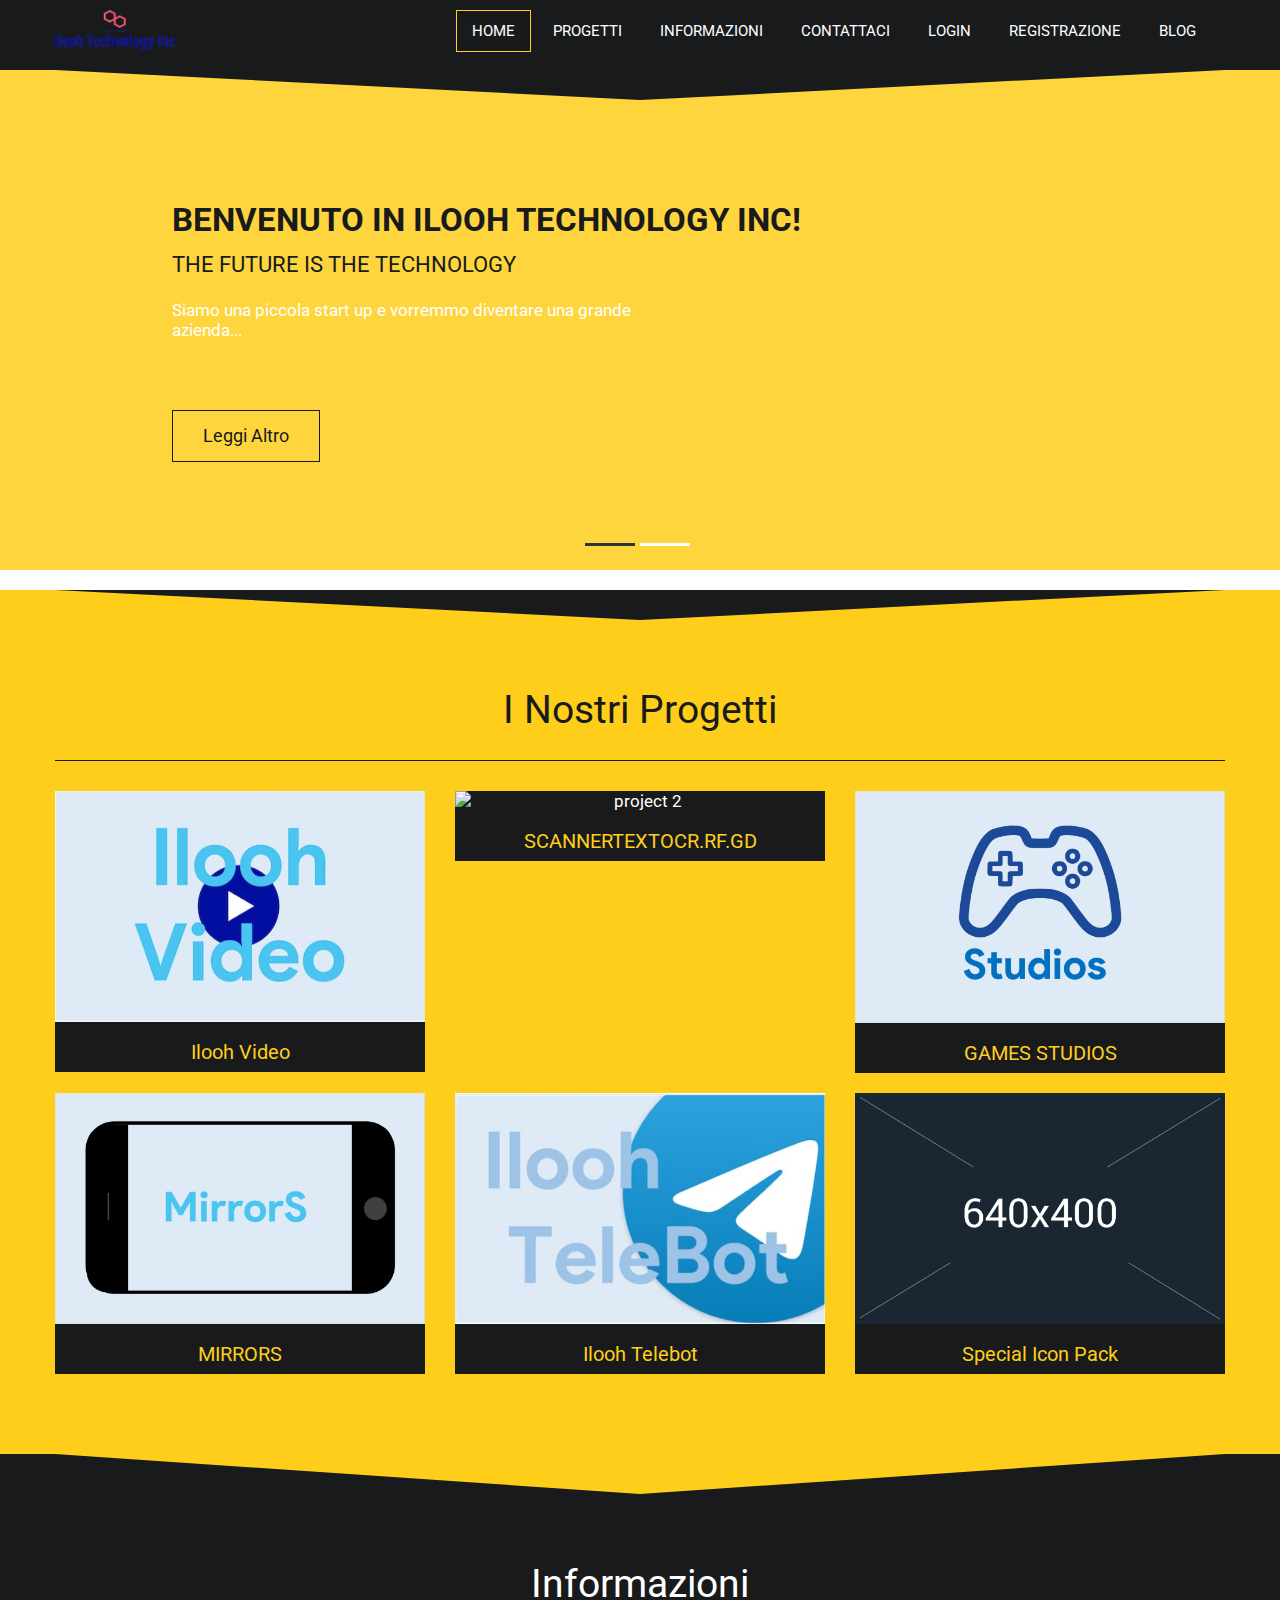
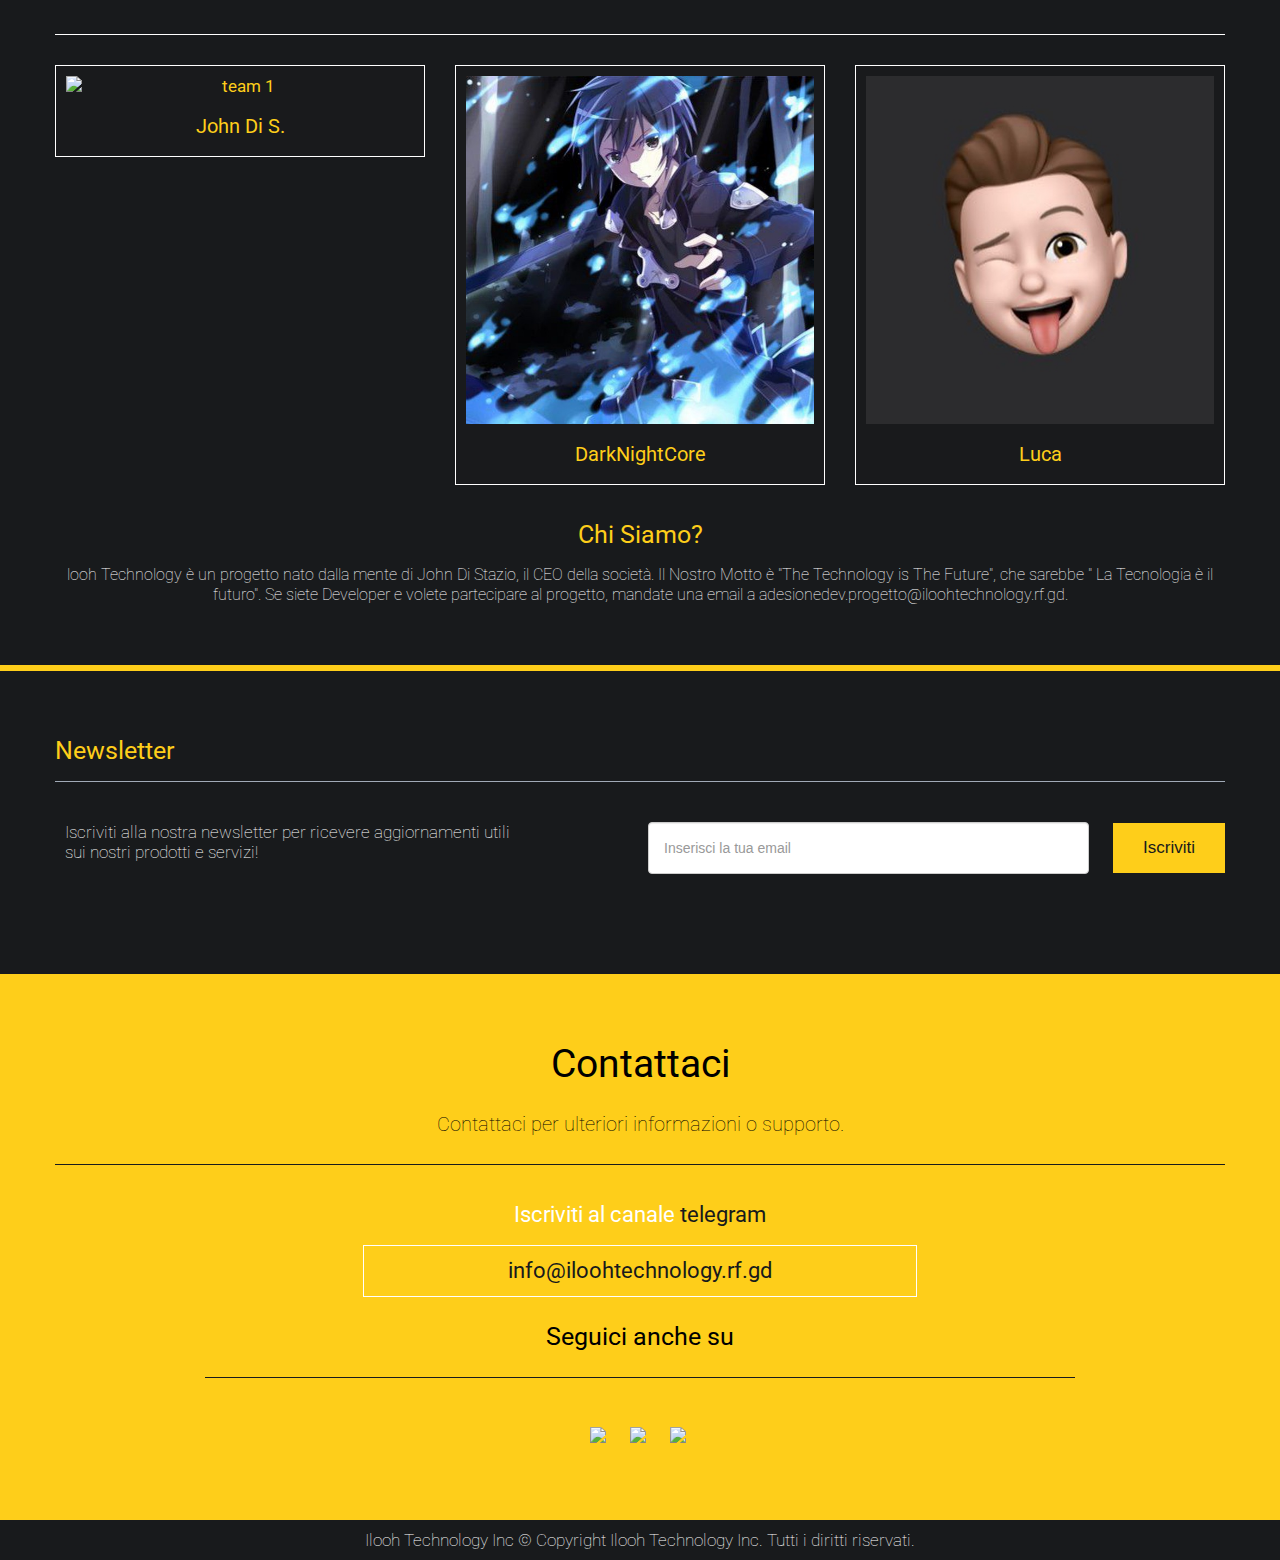
==== index.html @ 7c4e0d6b "Update index.html" ====
<!DOCTYPE html>

<html lang="it-IT">
    
    <head>
        <meta charset=utf-8>
        <meta name="viewport" content="width=device-width, initial-scale=1.0">
        <title>Ilooh Technology Inc </title>
        <!-- Load Roboto font -->
        <link href='http://fonts.googleapis.com/css?family=Roboto:400,300,700&amp;subset=latin,latin-ext' rel='stylesheet' type='text/css'>
        <!-- Load css styles -->
        <link rel="stylesheet" type="text/css" href="css/bootstrap.css" />
        <link rel="stylesheet" type="text/css" href="css/bootstrap-responsive.css" />
        <link rel="stylesheet" type="text/css" href="css/style.css" />
        <link rel="stylesheet" type="text/css" href="css/pluton.css" />
        <!--[if IE 7]>
            <link rel="stylesheet" type="text/css" href="css/pluton-ie7.css" />
        <![endif]-->
        <link rel="stylesheet" type="text/css" href="css/jquery.cslider.css" />
        <link rel="stylesheet" type="text/css" href="css/jquery.bxslider.css" />
        <link rel="stylesheet" type="text/css" href="css/animate.css" />
        <!-- Fav and touch icons -->
        <link rel="apple-touch-icon-precomposed" sizes="144x144" href="apple-touch-icon-144.png">
        <link rel="apple-touch-icon-precomposed" sizes="114x114" href="apple-touch-icon-114.png">
        <link rel="apple-touch-icon-precomposed" sizes="72x72" href="apple-touch-icon-72.png">
        <link rel="apple-touch-icon-precomposed" href="apple-touch-icon-57.png">
        <link rel="shortcut icon" href="favicon.ico">
 
  </head>
    
    <body>
        <div class="navbar">
            <div class="navbar-inner">
                <div class="container">
                    <a href="https://iloohtechnology.ml" class="brand">
                        <img src="logo.png" width="120" height="40" alt="Logo" />
                        <!-- This is website logo -->
                    </a>
                    <!-- Navigation button, visible on small resolution -->
                    <button type="button" class="btn btn-navbar" data-toggle="collapse" data-target=".nav-collapse">
                        <i class="icon-menu"></i>
                    </button>
                    <!-- Main navigation -->
                    <div class="nav-collapse collapse pull-right">
                        <ul class="nav" id="top-navigation">
                            <li class="active"><a href="https://iloohtechnology.ml">Home</a></li>
                            <li><a href="#progetti">Progetti</a></li>
                            <li><a href="#info">Informazioni</a></li>
                            <li><a href="#contatti">Contattaci</a></li>
                            <li><a href="https://www.iloohtechnology.ml/.netlify/identity">Login</a></li>
                            <li><a href="https://www.iloohtechnology.ml/.netlify/identity">Registrazione</a></li>
                            <li><a href="https://blog.iloohtechnology.ml/">Blog</a></li>
                        </ul>
                    </div>
                    <!-- End main navigation -->
                </div>
            </div>
        </div>
        <!-- Start home section -->
        <div id="home">
            <!-- Start cSlider -->
            <div id="da-slider" class="da-slider">
                <div class="triangle"></div>
                <!-- mask elemet use for masking background image -->
                <div class="mask"></div>
                <!-- All slides centred in container element -->
                <div class="container">
                    <!-- Start first slide -->
                    <div class="da-slide">
                        <h2 class="fittext2">Benvenuto in Ilooh Technology Inc!</h2>
                        <h4>The Future is The Technology</h4>
                      <p>Siamo una piccola start up e vorremmo diventare una grande azienda...</p>
                        <a href="#info" class="da-link button">Leggi Altro</a>
                        <div class="da-img">
                        </div>
                    </div>
                    <!-- End first slide -->
                    <!-- Start Second slide -->
                    <div class="da-slide">
                        <h2>I Nostri Progetti</h2>
                        <h4>Ilooh Technology Inc</h4>
                        <p>Abbiamo creato App, giochi e servizi web...Vedi i NOSTRI Progetti!</p>
                        <a href="#progetti" class="da-link button">Vedi I Progetti</a>
                        </div>
                    </div>
                    <!-- Start cSlide navigation arrows -->
                    <div class="da-arrows">
                        <span class="da-arrows-prev"></span>
                        <span class="da-arrows-next"></span>
                    </div>
                    <!-- End cSlide navigation arrows -->
                </div>
            </div>
        <
        <!-- Portfolio section start -->
        <div class="section secondary-section " id="progetti">
            <div class="triangle"></div>
            <div class="container">
                <div class=" title">
                    <h1>I Nostri Progetti</h1>
                </div>
                  <!-- Start details for portfolio project 1 -->
                <div id="single-project">
                    <div id="slidingDiv" class="toggleDiv row-fluid single-project">
                        <div class="span6">
                            <img src="IMG_20210812_220642_459.jpg" alt="project 1" />
                        </div>
                        <div class="span6">
                            <div class="project-description">
                                <div class="project-title clearfix">
                       <h3> Ilooh Video </h3>
                                   <span class="show_hide close">
                                        <i class="icon-cancel"></i>
                                    </span>
                                </div>
                                <div class="project-info">
                                    <div>
                                        <span>Data</span>23 Maggio</div>
                                        <span>Website</span><a href="https://iloohsvideo.rf.gd">https://iloohsvideo.rf.gd</a></div> 
                                </div>
                                <p>Iloohsvideo.rf.gd è un sito di condivisione e di visione video, realizzato con il framework CumulusClips. Adesso, si sono registrati 10 utenti.</p>
                            </div>
                        </div>
                    </div>
                    <!-- End details for portfolio project 1 -->
                    <!-- Start details for portfolio project 2 -->
                    <div id="slidingDiv1" class="toggleDiv row-fluid single-project">
                        <div class="span6">
                            <img src="Portfolio02.png" alt="project 2">
                        </div>
                        <div class="span6">
                            <div class="project-description">
                                <div class="project-title clearfix">
                                    <h3>Scannertextocr.rf.gd</h3>
                                    <span class="show_hide close">
                                        <i class="icon-cancel"></i>
                                    </span>
                                </div>
                                <div class="project-info">
                                    <div>
                                        <span>Data</span>23 Giugno 2021</div>
                                    <div>
                                       <span>Website</span><a href="http://scannertextocr.rf.gd">https://scannertextocr.rf.gd</a></div> 
                                </div>
                                <p>Scannertextocr.rf.gd è un programma web che ti permette di estrapolare il testo dalle immagini. Sono supportati file in formato .jpg, .png, .svg , .webp e altri ancora.</p>
                            </div>
                        </div>
                    </div>
                    <!-- End details for portfolio project 2 -->
                    <!-- Start details for portfolio project 3 -->
                    <div id="slidingDiv2" class="toggleDiv row-fluid single-project">
                        <div class="span6">
                            <img src="photo5814333658411152899.jpg" alt="project 3">
                        </div>
                        <div class="span6">
                            <div class="project-description">
                                <div class="project-title clearfix">
                                    <h3> Game Studios </h3>   
                                    <span class="show_hide close">
                                        <i class="icon-cancel"></i>
                                    </span>
                                </div>
                                <div class="project-info">
                                    <div>
                                        <span>Data</span>25 Giugno 2021</div>

                                    <div>
                                        <span>Website</span><a href="https://gamestudios.iloohtechnology.ml">https://gamestudios.iloohtechnology.ml</a></div> 
                                </div>
                                <p>Games Studios è una società di Ilooh Technology, che sviluppa videogiochi. Il nostro recente Videogioco in beta, è Gryd Battle. Gryd Battle è un gioco sparatutto, battle royale e il lancio è previsto per il 22 Settembre 2025.</p>
                            </div>
                        </div>
                    </div>
                    <!-- End details for portfolio project 3 -->
                    <!-- Start details for portfolio project 4 -->
                    <div id="slidingDiv3" class="toggleDiv row-fluid single-project">
                        <div class="span6">
                            <img src="IMG_20210813_133704_242.jpg" alt="project 4">
                        </div>
                        <div class="span6">
                            <div class="project-description">
                                <div class="project-title clearfix">
                                    <h3>Mirrors</h3>
                                    <span class="show_hide close">
                                        <i class="icon-cancel"></i>
                                    </span>
                                </div>
                                <div class="project-info">
                                    <div>
                                        <span>Data</span>27 Giugno 2021</div>
                                    <div>
                                        <span>Link al Programma: </span> https://iloohtech.ga/#app</div>
                                </div>
                                <p>MirrorS è un programma per duplicare lo schermo del tuo smartphone Android al PC. Volendo, si può integrare anche in OBS. Il Software è ancora in fase BETA. Il Download è limitato.
                                                                                                        </p>
                            </div>
                        </div>
                    </div>
                    <!-- End details for portfolio project 4 -->
                    <!-- Start details for portfolio project 5 -->
                    <div id="slidingDiv4" class="toggleDiv row-fluid single-project">
                        <div class="span6">
                            <img src="IMG_20210813_091717_564.jpg" alt="project 5">
                        </div>
                        <div class="span6">
                            <div class="project-description">
                                <div class="project-title clearfix">
                                    <h3>Ilooh Telebot</h3>
                                    <span class="show_hide close">
                                        <i class="icon-cancel"></i>
                                    </span>
                                </div>
                                <div class="project-info">
                                    <div>
                                        <span>Data</span>25 Luglio 2021</div>
                                </div>
                                <p>Ilooh Telebot è un bot telegram che permette di moderare e gestire i gruppi, programmato in python e in C#.</p>
                            </div>
                        </div>
                    </div>
                    <!-- End details for portfolio project 5 -->
                    <!-- Start details for portfolio project 6 -->
                    <div id="slidingDiv5" class="toggleDiv row-fluid single-project">
                        <div class="span6">
                            <img src="Portfolio06.png" alt="project 6">
                        </div>
                        <div class="span6">
                            <div class="project-description">
                                <div class="project-title clearfix">
                                    <h3>Special Icon Pack</h3>
                                    <span class="show_hide close">
                                        <i class="icon-cancel"></i>
                                    </span>
                                </div>
                                <div class="project-info">
                                     <div>
                                        <span>Data</span>26 Luglio 2021</div>
                                    <div>
                                        <span>Website</span>https://iloohtech.ga/#app</div>
                                </div>
                                <p>Special Icon Pack è un icon pack per android. Ha icone stupende e si integra in ogni launcher.</p>
                            </div>
                        </div>
                    </div>
                    <!-- End details for portfolio project 6 -->

                    <ul id="portfolio-grid" class="thumbnails row">
                        <li class="span4 mix web">
                            <div class="thumbnail">
                                <img src="IMG_20210812_220642_459.jpg" alt="project 1">
                                <a href="#single-project" class="more show_hide" rel="#slidingDiv">
                                    <i class="icon-plus"></i>
                                </a>
                                <h3>Ilooh Video</h3>
                                <div class="mask"></div>
                            </div>
                        </li>
                        <li class="span4 mix photo">
                            <div class="thumbnail">
                                <img src="images/Portfolio02.png" alt="project 2">
                                <a href="#single-project" class="show_hide more" rel="#slidingDiv1">
                                    <i class="icon-plus"></i>
                                </a>
                                <h3>SCANNERTEXTOCR.RF.GD</h3>
                                <div class="mask"></div>
                            </div>
                        </li>
                        <li class="span4 mix identity">
                            <div class="thumbnail">
                                <img src="photo5814333658411152899.jpg" alt="project 3">
                                <a href="#single-project" class="more show_hide" rel="#slidingDiv2">
                                    <i class="icon-plus"></i>
                                </a>
                                <h3>GAMES STUDIOS</h3>
                                <div class="mask"></div>
                            </div>
                        </li>
                        <li class="span4 mix web">
                            <div class="thumbnail">
                                <img src="IMG_20210813_133704_242.jpg" alt="project 4">
                                <a href="#single-project" class="show_hide more" rel="#slidingDiv3">
                                    <i class="icon-plus"></i>
                                </a>
                                <h3>MIRRORS</h3>
                                <div class="mask"></div>
                            </div>
                        </li>
                        <li class="span4 mix photo">
                            <div class="thumbnail">
                                <img src="IMG_20210813_091717_564.jpg" alt="project 5">
                                <a href="#single-project" class="show_hide more" rel="#slidingDiv4">
                                    <i class="icon-plus"></i>
                                </a>
                                <h3>Ilooh Telebot</h3>
                                <div class="mask"></div>
                            </div>
                        </li>
                        <li class="span4 mix identity">
                            <div class="thumbnail">
                                <img src="Portfolio06.png" alt="project 6">
                                <a href="#single-project" class="show_hide more" rel="#slidingDiv5">
                                    <i class="icon-plus"></i>
                                </a>
                                <h3>Special Icon Pack</h3>
                                <div class="mask"></div>
                            </div>
                    </ul>
                </div>
            </div>
        </div>
        <!-- Portfolio section end -->
        <!-- About us section start -->
        <div class="section primary-section" id="info">
            <div class="triangle"></div>
            <div class="container">
                <div class="title">
                    <h1>Informazioni</h1>
                </div>
                <div class="row-fluid team">
                    <div class="span4" id="first-person">
                        <div class="thumbnail">
                          <img src="https://www.developersumo.com/wp-content/uploads/2020/03/software-developer.jpg" alt="team 1">
                            <h3>John Di S.</h3>
                            <div class="mask">
                                <h2>Ceo and Developer </h2>
                            </div>
                        </div>
                    </div>
                    <div class="span4" id="second-person">
                        <div class="thumbnail">
                            <img src="Team2.jpg" alt="team 1">
       <h3>DarkNightCore  </h3> 
                            <div class="mask">
                                <h2>Developer</h2>
                            </div>
                        </div>
                    </div>
                    <div class="span4" id="third-person">
                        <div class="thumbnail">
                            <img src="Team3.jpg" alt="team 1">
          <h3>Luca</h3>
                            <div class="mask">
                                <h2>Developer</h2>
                            </div>
                        </div>
                    </div>
                </div>
                <div class="about-text centered">
                    <h3>Chi Siamo?</h3>
                    <p>looh Technology è un progetto nato dalla mente di John Di Stazio, il CEO della società. Il Nostro Motto è "The Technology is The Future", che sarebbe " La Tecnologia è il futuro". Se siete Developer e volete partecipare al progetto, mandate una email a adesionedev.progetto@iloohtechnology.rf.gd.</p>
                </div>
  
                        </div>
                    </div>
                </div>
            </div>
        </div>
        <!-- About us section end --
        <!-- Newsletter section start -->
        <div class="section third-section">
            <div class="container newsletter">
                <div class="sub-section">
                    <div class="title clearfix">
                        <div class="pull-left">
                            <h3>Newsletter</h3>
                        </div>
                    </div>
                </div>
                <div id="success-subscribe" class="alert alert-success invisible">
                    <strong>OK!</strong>Sei iscritto alla nostra newsletter!</div>
                <div class="row-fluid">
                    <div class="span5">
                        <p>Iscriviti alla nostra newsletter per ricevere aggiornamenti utili sui nostri prodotti e servizi!</p>
                    </div>
                    <div class="span7">
                        <form class="inline-form">
                            <input type="email" name="email" id="nlmail" class="span8" placeholder="Inserisci la tua email" required />
                            <button id="subscribe" class="button button-sp">Iscriviti</button>
                        </form>
                        <div id="err-subscribe" class="error centered"> Errore! Prova un email valida!</div>
                    </div>
                </div>
            </div>
        </div>
        <!-- Newsletter section end -->
        <!-- Contact section start -->
        <div id="contact" class="contact">
            <div class="section secondary-section">
                <div class="container">
                    <div class="title">
                        <h1>Contattaci</h1>
                        <p>Contattaci per ulteriori informazioni o supporto.</p>
                    </div>
                </div>
                    <div class="span9 center contact-info">
                        <p>Iscriviti al canale <a href="https://t.me/iloohsupporto">telegram</a>
                        </p>
                        <p class="info-mail">info@iloohtechnology.rf.gd</p>
                        <div class="title">
                            <h3>Seguici anche su</h3>
                        </div>
                    </div>
                    <div class="row-fluid centered">
                        <ul class="social">         <li>    
                        <a href="https://t.me/channelloohTechnologyInc">
               <img src="https://img.icons8.com/ios-glyphs/50/000000/telegram-app.png"/>
                </a>
                            </li>
                        <li>
                                <a href="https://github.com/Ilooh-Technology-Inc">
       <img src="https://img.icons8.com/ios-filled/50/000000/github.png"/>
                                </a>
                            </li>
                            <li>
             <a href="https://discord.gg/7NVtFRasSr"></a><img src="https://img.icons8.com/ios/50/000000/discord-logo--v2.png"/>
                         
                          </a>       
                        </ul>
                    </div>
                </div>
            </div>
        </div>
        <!-- Contact section edn -->
        <!-- Footer section start -->
        <div class="footer">
            <p> Ilooh Technology Inc &copy; Copyright Ilooh Technology Inc. Tutti i diritti riservati. </p>
        </div>
        <!-- Footer section end -->
        <!-- ScrollUp button start -->
        <div class="scrollup">
            <a href="#">
                <i class="icon-up-open"></i>
            </a>
        </div>
        <!-- ScrollUp button end -->
        <!-- Include javascript -->
        <script src="js/jquery.js"></script>
        <script type="text/javascript" src="js/jquery.mixitup.js"></script>
        <script type="text/javascript" src="js/bootstrap.js"></script>
        <script type="text/javascript" src="js/modernizr.custom.js"></script>
        <script type="text/javascript" src="js/jquery.bxslider.js"></script>
        <script type="text/javascript" src="js/jquery.cslider.js"></script>
        <script type="text/javascript" src="js/jquery.placeholder.js"></script>
        <script type="text/javascript" src="js/jquery.inview.js"></script>
        <!-- Load google maps api and call initializeMap function defined in app.js -->
        <script async="" defer="" type="text/javascript" src="https://maps.googleapis.com/maps/api/js?sensor=false&callback=initializeMap"></script>
        <!-- css3-mediaqueries.js for IE8 or older -->
        <!--[if lt IE 9]>
            <script src="js/respond.min.js"></script>
        <![endif]-->
        <script type="text/javascript" src="js/app.js"></script>
    </body>
</html>
---- css/style.css ----
/*
 * A Design by GraphBerry
 * Author: GraphBerry
 * Author URL: http://graphberry.com
 * License: http://graphberry.com/pages/license
 */

/* Table of content
1.General - This is created general styles and overide some bootstrap classes.
2.Layout
 2.1 Animations
 2.2 Buttons
 2.3 Thumbnail - overide bootstrap thumbnail and add mased efect
 2.4 Socail icons -style for social icons list
3 Sections - definition for section and subsection
 3.1 Services
 3.2 Portfolio
 3.3 About
 3.4 Clients
 3.5 Price table
 3.6 Newsletter
 3.7 Contact
 3.8 Footer
4 Responsive 
**********************************************************************/

/*
1. General
**********************************************************************/
 body {
    font-family:'Roboto', sans-serif;
    color: #FFF;
    line-height:1.2em;
    font-size:17px;
    line-height:20px;
}
a {
    color:#181A1C;
    text-decoration: none;
}
a:hover {
    color: #FECE1A;
    text-decoration:none;
}
h1, h2, h3, h4, h5, h6 {
    font-weight: normal;
}
h1 {
    margin: 10px;
}
p {
    padding: 10px;
    font-weight: 100;
    color: #fff;
}
.navbar {
    background: #181A1C;
    margin-bottom:0;
    min-height:70px;
}

.navbar-fixed-top {
    min-height:60px;
    height:60px;
    padding-top:0;
}
.navbar-inner {
    background: #181A1C;
    border-radius:0;
    filter: none;
    border: none;
    box-shadow: none;
}
.navbar .brand img {
    width:120px;
    height:40px;
}
.navbar .nav > li > a {
    text-transform:uppercase;
    line-height: auto;
    vertical-align: middle;
    margin:10px 3px;
    -webkit-box-shadow: none;
    -moz-box-shadow: none;
    border: 1px solid #181A1C;
    box-shadow: none;
    font-size:15px;
    text-shadow: none;
    color: #fff;
    transition: border-color 1s ease;
}
.navbar .nav > li:hover> a, .navbar .nav > .active > a, .navbar .nav > .active > a:hover, .navbar .nav > .active > a:focus {
    border: 1px solid #FECE1A;
    color: #fff;
    background-color: #181A1C;
    transition: border-color 1s ease;
}
.nav-pills {
    margin-bottom: 30px;
}
.nav-pills > li > a {
    background: transparent;
    -webkit-border-radius: 0;
    -moz-border-radius: 0;
    border-radius: 0;
    margin-right:5px;
    padding-left:25px;
    padding-right:25px;
    border: 1px solid #181A1C;
}
.nav-pills > li > a:hover, .nav-pills > .active > a, .nav-pills > .active > a:hover, .nav-pills > .active > a:focus {
    background: #181A1C;
    color: #fff;
}
.navbar .btn-navbar:hover, .navbar .btn-navbar {
    border-radius:0;
    background:#FECE1A;
    color: #000;
}
/******
2. Layout
**********************************************************************/
.centered {
    margin-left:auto;
    margin-right:auto;
    float: none;
    text-align: center;
}
/* Use this class if you want ceter element with span* class */
 .center {
    float: none !important;
    margin: 0 auto !important;
    text-align: center;
}
.highlighted-box {
    background:#F4F8F9;
    padding:20px 30px;
}
.highlighted-box h1 {
    margin:0px;
}
.large-text {
    line-height:1.2em;
    font-size: 30px;
    color: #181A1C;
    padding:20px;
    margin-bottom:20px;
}
.highlighted-box h1, .highlighted-box p {
    color: #181A1C !important;
}
.circle-border {
    display: inline-block;
    -webkit-border-radius: 500px;
    -moz-border-radius: 500px;
    border-radius: 500px;
    -khtml-border-radius: 500px;
    border: 3px solid #fff;
}
.left-align {
    text-align:left;
}
.right-align {
    text-align:left;
}
.error {
    color: #CF0000;
    display: none;
}
.invisible {
    display:none;
    visibility:visible;
}
.triangle {
    margin: 0 auto;
    text-align:center;
    width: 0;
    height: 0;
    border-top: 30px solid #181A1C;
    border-left: 585px outset transparent;
    border-right: 585px outset transparent;
    position: relative;
}
/*
2.1 Animations
**********/
 .zoom-in {
    -webkit-transform: scale(1, 1);
    -moz-transform: scale(1, 1);
    -o-transform: scale(1, 1);
    -ms-transform: scale(1, 1);
    -webkit-transition: all 250ms ease;
    -moz-transition: all 250ms ease;
    -o-transition: all 250ms ease;
    -ms-transition: all 250ms ease;
    transition: all 250ms ease;
}
.zoom-in:hover {
    -webkit-transform: scale(1.1, 1.1);
    -moz-transform: scale(1.1, 1.1);
    -o-transform: scale(1.1, 1.1);
    -ms-transform: scale(1.1, 1.1);
}
/*
2.2 Buttons - There are buttons on a transparent background, primary and secondary color background.
**********/
 .button,  .button:visited, .button:focus {
    display:inline-block;
    border:1px solid #181A1C;
    color:#181A1C;
    background-color:transparent;
    padding:15px 30px;
    font-size:17px;
    line-height:auto;
}
.button:hover, .button:active{
    background-color:#181A1C;
    color:#fff;
}
.button-sp, .button-sp:visited, .button-sp:focus {
    border:none;
    background-color:#FECE1A;
    color:#181A1C;
}
.button-sp:hover, .button-sp:active {
    background-color:#181A1C;
    color:#FECE1A;
}
.button-ps, .button-ps:visited, .button-ps:focus {
    border:none;
    background-color:#181A1C;
    color:#FECE1A;
}
.button-ps:hover, .button-ps:active {
    background-color:#FECE1A;
    color:#181A1C;
}
/*
2.3 Thumbnails - Predefined bootstrap's thumbnail class.
**********/
 .thumbnail {
    width:100%;
    height:100%;
    padding:0;
    overflow: hidden;
    position: relative;
    border:0;
    border-radius:0;
    box-shadow:none;
    text-align:center;
    background: #191a1c;
}
.thumbnail .more {
    display:block;
    z-index:4;
    position:absolute;
    top:-100px;
    left:50%;
    margin:0 auto;
    margin-left:-41px;
    width:80px;
    height:80px;
    font-size:40px;
    color:#fff;
    text-decoration:none;
    line-height: 70px;
    text-align: center;
}
.thumbnail:hover .more {
    top:40%;
    margin-top:-40px;
    -webkit-transition: all 0.3s ease-out;
    -moz-transition: all 0.3s ease-out;
    -o-transition: all 0.3 s ease-out;
    -ms-transition: all 0.3s ease-out;
    transition: all 0.3s ease-out;
}
.thumbnail h3, 
.thumbnail p {
    margin:0;
    padding:0;
    position:relative;
    z-index:4;
}
.thumbnail h3 {
    color: #FECE1A;
    margin-top:10px;
    font-size:20px;
}
.thumbnail > p {
    padding-bottom:20px;
}
.thumbnail .mask {
    opacity:0.85;
    filter: alpha(opacity=85);
    top:100%;
    left:0;
    width:100%;
    height:100%;
    background:#181A1C;
    position:absolute;
    -webkit-transition: all 0.2s ease-out;
    -moz-transition: all 0.2s ease-out;
    -o-transition: all 0.2 s ease-out;
    -ms-transition: all 0.2s ease-out;
    transition: all 0.2s ease-out;
}
.thumbnail:hover .mask {
    top:0;
}
/*
2.4 Socail icons
************/
 .social {
    list-style: none;
    float: none;
    position:relative;
    margin:5px; auto;
}
.social li {
    display:inline-block;
    line-height: 32px;
    font-family:'Porta';
    font-size: 32px;
    padding:0 5px;
}
.social li a {
    margin:0;
    padding:0;
    width:32px;
    height:32px;
    color: #FECE1A;
}
.social li a:hover {
    color:#181A1C;
}
/*
3. Sections 
***************************************************************************/
 .section {
    padding-bottom: 50px;
}
.section .container {
    padding-top:50px;
}
.section .title {
    text-align: center;
    padding:10px;
    margin-bottom: 30px;
}
.section .title h1 {
    font-weight: normal;
    margin-bottom: 20px;
    padding: 0;
}
.section .title > p {
    font-size: 20px;
    color: #FFF;
    font-weight: lighter;
}
.primary-section {
    background:#181A1C;
}
.primary-section .triangle {
    border-top: 40px solid #FECE1A;
}
.primary-section .title {
    border-bottom: 1px solid #FFF;
}
.primary-section, .primary-section .title p, .primary-section h3 {
    color: #FECE1A;
}
.primary-section h1 {
    color:#FFF;
}
.secondary-section {
    background:#FECE1A;
}
.secondary-section .title {
    border-bottom: 1px solid #181A1C;
}
.secondary-section h1, .secondary-section .title p {
    color: #181A1C;
}
/* Third section use bacground image */
.third-section {
    padding-bottom: 70px;
    background: #181A1C url(../images/brand-bg.png) no-repeat center;
    border-top:6px solid #FECE1A;
}
.third-section .container {
    padding-top:20px;
    position:relative;
}
.third-section .title {
    border-bottom: 1px solid #A1AAB7;
    color: #FECE1A;
}
.sub-section {
    margin-top:30px;
}
.sub-section .title {
    padding:0;
}
/*
3.2 Portfolio
***************************************/
 .single-project {
    margin-bottom:30px;
    background:#181A1C;
}
.single-project img {
    width:100%;
}
.project-description {
    padding-right:20px;
}
.project-description p {
    padding-left:0;
}
.project-title {
    margin-top:15px;
    margin-bottom:15px;
    border-bottom:1px solid #FECE1A;
}
.project-title h3 {
    float:left;
    margin-top:0;
    padding:0;
    width:80%;
}
.project-title .close {
    color: #FECE1A;
    margin-top:10px;
}
.project-info span, .project-title h3 {
    color:#FECE1A;
}
.project-info {
    font-weight:100;
    padding:10px 0;
}
.project-info span {
    width: 80px;
    display: inline-block;
}
.project-info div {
    margin-bottom:5px;
}
.close {
    float: right;
    width: 40px;
    height: 40px;
    text-align: center;
}
#portfolio-grid .mix {
    opacity: 0;
    display: none;
}
/*
3.3 About
******************************************************************/
 .team .thumbnail {
    box-sizing: border-box;
    -webkit-box-sizing: border-box;
    -moz-box-sizing: border-box;
    padding: 10px;
    border: 1px solid #fff;
}
.team .thumbnail:hover .social {
    z-index: 5;
}
.team .thumbnail:hover .social a {
    color:#fff;
}
.team .thumbnail .mask {
    background: #FECE1A;
}
.team .thumbnail .mask h2 {
    margin-top:20%;
}
.team .thumbnail .mask, .team .thumbnail .mask h3, .team .thumbnail .mask p, .team .thumbnail:hover h3, .team .thumbnail:hover .social a:hover {
    color: #0000ff;
}
.about-text {
    margin-top:30px;
}
.about-text p {
    padding:0;
    font-size:16px;
}
/*********************************************************************
                        SKILLS BAR
*********************************************************************/
 .skills {
    list-style-type: none;
    position: relative;
    margin:0px;
}
.skills li {
    margin-bottom:30px;
    background:#FFF;
    height:40px;
    padding:1px;
}
.skills li h3 {
    position: relative;
    font-size: 15px;
    padding:0;
    margin:0;
    left: 10px;
    z-index: 1;
    color: #181A1C;
}
.skills li .bar {
    height:40px;
    position:absolute;
    background-color: #FECE1A;
}
/*
3.4 Clients
**********************************************************************/
 .client-slider img {
    border:1px solid white;
}
.client-slider img:hover {
    background-color:#FECE1A;
}
.client-nav {
    list-style:none;
    margin-top:10px;
}
.client-nav li {
    float:left;
    display:block;
    margin-left:10px;
}
.client-nav li a {
    display:inherit;
    padding:5px;
    background:#FECE1A;
    border-radius:3px;
    width:20px;
    height:20px;
}
.client-nav li a:hover {
    background:#181A1C;
}
.testimonial p {
    color:#181A1C;
    background:#FECE1A;
    padding:15px;
    margin:0;
}
.testimonial .arrow {
    margin-left:10px;
    width:0;
    border-top:10px solid #FECE1A;
    border-left: 20px outset transparent;
    border-right: 20px outset transparent;
}
.testimonial .whopic {
    display:inline-block;
}
.testimonial .whopic img {
    margin-top:10px;
    width:50px;
    height:50px;
    float:left;
}
.testimonial .whopic strong {
    float:left;
    margin-top:10px;
    padding-left:10px;
}
.testimonial .whopic small {
    display:block;
    font-size:12px;
    
}
.testimonial-text{
    display:block;
    font-size:22px;
    text-align:center;
    margin:0 auto;
    margin-top:30px;
    width:70%;
    line-height:1.3em;
}
/*
3.5 Price table
******************************************************************/
 .price-table {
    margin-top: 70px;
    margin-bottom: 20px;
}
.price-column {
    background-color:white;
    -webkit-border-radius: 10px;
    -moz-border-radius: 10px;
    border-radius: 10px;
    padding-bottom:20px;
    margin:0 auto;
    text-align:center;
}
.price-column h3 {
    background-color:#181A1C;
    text-transform:uppercase;
    text-align: center;
    color:#FECE1A;
    padding:40px 0px;
    font-size: 36px;
    margin-top:0px;
    -moz-border-radius: 0px;
    -webkit-border-radius: 10px 10px 0px 0px;
    border-radius: 10px 10px 0px 0px;
}
.price-column .list{
    list-style:none;
    margin:20px 50px;
}
.price-column .list li{
    font-weight:lighter;
    color:#747C89;
    font-size:20px;
    border-bottom:1px solid #747C89;
    padding:25px 0px;
}
.price-column .list li.price {
    text-align: center;
    font-size:31px;
    background-color:white;
    color:#747C89;
    margin-top:25px;
}
.price-text{
    margin:30px 0 20px;
    font-size:20px;
    color: #181A1C;
    font-weight:normal;
}
/*
3.6 Newsletter
********************************************************************/
 .newsletter, .newsletter h2 {
    color: #D7DDDE;
}
.newsletter .title h2 {
    text-align:left;
    padding:0;
    margin:0;
}
.newsletter form {
    text-align:right;
}
.newsletter input {
    margin-top:10px;
    padding:15px;
    height: auto;
}
.newsletter button {
    margin: 0 0 0 20px;
}
.newsletter .button-sp:hover, .newsletter .button-sp:active {
    background-color:#FFF;
    color:#181A1C;
}

/*
3.7 Contact
********************************************************************/
 .contact {
    background: #FECE1A;
}
.contact h1, .contact h2, .contact h3, .contact h4, .contact h5, .contact h6, .contact .section .title > p, .contact .social > li > a {
    color:   #000000;
}
.contact textarea, .contact input[type="text"], .contact input[type="email"] {
    padding: 10px;
    line-height: 20px;
    height: auto;
}
.contact textarea {
    height: 120px;
}
.contacts, .contact .social {
    color:  #0000ff;
    list-style: none;
    margin-left: 10px;
}
.contacts > li {
    margin-top: 15px;
}
.contacts > li > a {
    color:  #0000ff;
}
.contact-info {
    margin-top:10px;
    margin-bottom:10px;
}
.contact-info p{
     font-weight:normal;
}
.contact-info .icon {
    margin:10px auto;
    font-size:30px;
}
.map-wrapper {
    position:relative;
    height:500px;
}
.map-canvas {
    position:absolute;
    margin-bottom:20px;
    width:100%;
    height:500px;
    color: #29383F;
    position:absolute;
    left:0;
    top:0;
    right:0;
}
.contact .social {
    display: inline-block;
    margin-left:0;
}
.contact .social li {
    line-height: 32px;
    padding:10px 10px;
    font-family:'Porta';
    font-size: 50px;
    transition: margin 0.4s;
    -webkit-transition: margin 0.4s;
}
.contact .social li a {
    color: #0000ff;
}
.contact .social li a:hover {
    color: #0000ff;
}
.contact-form {
    background:#fff;
    background: rgba(255, 255, 255, 0.9);
    z-index:110;
    position:relative;
    margin-top:-25px;
    padding:20px;
}
.contact-form h3 {
    color:#838589;
    padding-bottom:20px;
}
.message-btn {
    border:1px solid #747C89;
    color:#747C89;
    background-color:transparent;
    padding:15px 30px;
    font-size:17px;
}
.message-btn:hover {
    background-color:#FECE1A;
}
.contact-info {
    text-align:center;
    font-size:22px;
}
.info-mail {
    border:1px solid white;
    width:60%;
    margin:0 auto;
    padding:15px;
    color:#181A1C;
}
.black {
    color:#181A1C;
}
/*
3.8 Footer
********************************************************************/
 .footer {
    background: #181A1C;
    text-align: center;
}
.footer > p {
    color: #fff;
    margin:0;
}

.footer a{
    color:#FECE1A;
}

.footer a:hover, .footer a:focus{
    text-decoration: underline;
}
.scrollup {
    text-align:center;
    cursor:pointer;
    vertical-align:middle;
    width:39px;
    height:39px;
    border-radius:5px;
    font-size:20px;
    position:fixed;
    bottom:30px;
    right:20px;
	border:1px solid #fff;
    display:none;
    background: #FECE1A;
}
.scrollup > a {
    position:relative;
    top:7px;
    color:#fff;
}
/*
4 Responsible
********************************************************************/
 @media (min-width: 1200px) {
    .thumbnail .more {
        margin-left:-41px;
        width:80px;
        height:80px;
        border-radius:40px;
        line-height: 80px;
    }
}
@media (max-width: 979px) {
    body {
        padding-left:0;
        padding-right:0;
    }
    .navbar-fixed-top, .navbar-fixed-bottom {
        position: fixed;
    }
    .navbar .nav > li > a {
        line-height: 20px;
        vertical-align: middle;
    }
    .section {
        padding-left:20px;
        padding-right:20px;
    }
    .navbar-fixed-top, .navbar-fixed-bottom, .navbar-static-top {
        margin-left: 0px;
        margin-right: 0px;
    }
    .nav-collapse {
        clear: both;
    }
    .nav-collapse .nav {
        float: none;
        margin: 0 0 10px;
    }
    .nav-collapse .nav > li {
        float: none;
    }
    .nav-collapse, .nav-collapse.collapse {
        width: 100%;
        display: inherit;
    }
    .thumbnail .more {
        margin-left:-21px;
        width:40px;
        height:40px;
        border-radius:30px;
        line-height: 40px;
    }
    .thumbnail:hover .more {
        margin-top:-20px;
    }
    .newsletter form {
        text-align:center;
    }
}
@media (max-width: 767px) {
    .info-mail {
        width:90%;
        padding:15px 0px;
    }
    .project-description {
        padding-left:20px;
    }
    .price-column, .testimonial {
        margin-top:30px;
    }
}
---- css/pluton.css ----
@font-face {
  font-family: 'porta';
  src: url('../fonts/pluton.eot?49924914');
  src: url('../fonts/pluton.eot?49924914#iefix') format('embedded-opentype'),
       url('../fonts/pluton.woff?49924914') format('woff'),
       url('../fonts/pluton.ttf?49924914') format('truetype'),
       url('../fonts/pluton.svg?49924914#porta') format('svg');
  font-weight: normal;
  font-style: normal;
}
/* Chrome hack: SVG is rendered more smooth in Windozze. 100% magic, uncomment if you need it. */
/* Note, that will break hinting! In other OS-es font will be not as sharp as it could be */
/*
@media screen and (-webkit-min-device-pixel-ratio:0) {
  @font-face {
    font-family: 'porta';
    src: url('../font/porta.svg?49924914#porta') format('svg');
  }
}
*/
 
 [class^="icon-"]:before, [class*=" icon-"]:before {
  font-family: "porta";
  font-style: normal;
  font-weight: normal;
  speak: none;
 
  display: inline-block;
  text-decoration: inherit;
  
  text-align: center;
  /* opacity: .8; */
 
  /* For safety - reset parent styles, that can break glyph codes*/
  font-variant: normal;
  text-transform: none;
     
  /* fix buttons height, for twitter bootstrap */
  
 
  /* you can be more comfortable with increased icons size */
   /*font-size: 120%; */


 
  /* Uncomment for 3D effect */
  /* text-shadow: 1px 1px 1px rgba(127, 127, 127, 0.3); */
}

.icon-plus:before { content: '\e826'; } /* '' */
.icon-email:before { content: '\e825'; } /* '' */
.icon-cog:before { content: '\e823'; } /* '' */
.icon-ok:before { content: '\e80a'; } /* '' */
.icon-cancel:before { content: '\e80b'; } /* '' */
.icon-calendar:before { content: '\e10b'; } /* '' */
.icon-help-circled:before { content: '\e81a'; } /* '' */
.icon-location:before { content: '\e81b'; } /* '' */
.icon-left-open:before { content: '\e804'; } /* '' */
.icon-right-open:before { content: '\e803'; } /* '' */
.icon-up-open:before { content: '\e805'; } /* '' */
.icon-menu-1:before { content: '\e800'; } /* '' */
.icon-link-ext:before { content: '\e822'; } /* '' */
.icon-menu:before { content: '\e801'; } /* '' */
.icon-mail-alt:before { content: '\e81c'; } /* '' */
.icon-angle-left:before { content: '\e81e'; } /* '' */
.icon-angle-right:before { content: '\e81f'; } /* '' */
.icon-angle-up:before { content: '\e820'; } /* '' */
.icon-angle-down:before { content: '\e821'; } /* '' */
.icon-desktop:before { content: '\e814'; } /* '' */
.icon-mobile:before { content: '\e81d'; } /* '' */
.icon-calendar-empty:before { content: '\e802'; } /* '' */
.icon-github-circled:before { content: '\e811'; } /* '' */
.icon-vimeo-circled:before { content: '\e808'; } /* '' */
.icon-twitter-circled:before { content: '\e807'; } /* '' */
.icon-telegram-circled:before { content: '\e816'; } /* '' */
.icon-discord-circled:before { content: '\e80d'; } /* '' */
.icon-pinterest-circled:before { content: '\e809'; } /* '' */
.icon-linkedin-circled:before { content: '\e806'; } /* '' */
.icon-dribbble-circled:before { content: '\e80f'; } /* '' */
.icon-stumbleupon-circled:before { content: '\e810'; } /* '' */
.icon-lastfm-circled:before { content: '\e812'; } /* '' */
.icon-skype-circled:before { content: '\e813'; } /* '' */
.icon-globe:before { content: '\e815'; } /* '' */
.icon-award:before { content: '\e816'; } /* '' */
.icon-user:before { content: '\e818'; } /* '' */
.icon-users:before { content: '\e819'; } /* '' */
.icon-chart-bar:before { content: '\e80c'; } /* '' */
.icon-phone:before { content: '\e824'; } /* '' */
.icon-megaphone:before { content: '\e817'; } /* '' */
---- css/pluton-ie7.css ----
[class^="icon-"], [class*=" icon-"] {
  font-family: 'porta';
  font-style: normal;
  font-weight: normal;
 
  /* fix buttons height */
  line-height: 1.0em;
 
  /* you can be more comfortable with increased icons size */
  /* font-size: 120%; */
}
 
.icon-plus { *zoom: expression( this.runtimeStyle['zoom'] = '1', this.innerHTML = '&#xe826;&nbsp;'); }
.icon-email { *zoom: expression( this.runtimeStyle['zoom'] = '1', this.innerHTML = '&#xe825;&nbsp;'); }
.icon-cog { *zoom: expression( this.runtimeStyle['zoom'] = '1', this.innerHTML = '&#xe823;&nbsp;'); }
.icon-ok { *zoom: expression( this.runtimeStyle['zoom'] = '1', this.innerHTML = '&#xe80a;&nbsp;'); }
.icon-cancel { *zoom: expression( this.runtimeStyle['zoom'] = '1', this.innerHTML = '&#xe80b;&nbsp;'); }
.icon-calendar { *zoom: expression( this.runtimeStyle['zoom'] = '1', this.innerHTML = '&#xe10b;&nbsp;'); }
.icon-help-circled { *zoom: expression( this.runtimeStyle['zoom'] = '1', this.innerHTML = '&#xe81a;&nbsp;'); }
.icon-location { *zoom: expression( this.runtimeStyle['zoom'] = '1', this.innerHTML = '&#xe81b;&nbsp;'); }
.icon-left-open { *zoom: expression( this.runtimeStyle['zoom'] = '1', this.innerHTML = '&#xe804;&nbsp;'); }
.icon-right-open { *zoom: expression( this.runtimeStyle['zoom'] = '1', this.innerHTML = '&#xe803;&nbsp;'); }
.icon-up-open { *zoom: expression( this.runtimeStyle['zoom'] = '1', this.innerHTML = '&#xe805;&nbsp;'); }
.icon-menu-1 { *zoom: expression( this.runtimeStyle['zoom'] = '1', this.innerHTML = '&#xe800;&nbsp;'); }
.icon-link-ext { *zoom: expression( this.runtimeStyle['zoom'] = '1', this.innerHTML = '&#xe822;&nbsp;'); }
.icon-menu { *zoom: expression( this.runtimeStyle['zoom'] = '1', this.innerHTML = '&#xe801;&nbsp;'); }
.icon-mail-alt { *zoom: expression( this.runtimeStyle['zoom'] = '1', this.innerHTML = '&#xe81c;&nbsp;'); }
.icon-angle-left { *zoom: expression( this.runtimeStyle['zoom'] = '1', this.innerHTML = '&#xe81e;&nbsp;'); }
.icon-angle-right { *zoom: expression( this.runtimeStyle['zoom'] = '1', this.innerHTML = '&#xe81f;&nbsp;'); }
.icon-angle-up { *zoom: expression( this.runtimeStyle['zoom'] = '1', this.innerHTML = '&#xe820;&nbsp;'); }
.icon-angle-down { *zoom: expression( this.runtimeStyle['zoom'] = '1', this.innerHTML = '&#xe821;&nbsp;'); }
.icon-desktop { *zoom: expression( this.runtimeStyle['zoom'] = '1', this.innerHTML = '&#xe814;&nbsp;'); }
.icon-mobile { *zoom: expression( this.runtimeStyle['zoom'] = '1', this.innerHTML = '&#xe81d;&nbsp;'); }
.icon-calendar-empty { *zoom: expression( this.runtimeStyle['zoom'] = '1', this.innerHTML = '&#xe802;&nbsp;'); }
.icon-github-circled { *zoom: expression( this.runtimeStyle['zoom'] = '1', this.innerHTML = '&#xe811;&nbsp;'); }
.icon-vimeo-circled { *zoom: expression( this.runtimeStyle['zoom'] = '1', this.innerHTML = '&#xe808;&nbsp;'); }
.icon-twitter-circled { *zoom: expression( this.runtimeStyle['zoom'] = '1', this.innerHTML = '&#xe807;&nbsp;'); }
.icon-facebook-circled { *zoom: expression( this.runtimeStyle['zoom'] = '1', this.innerHTML = '&#xe80e;&nbsp;'); }
.icon-gplus-circled { *zoom: expression( this.runtimeStyle['zoom'] = '1', this.innerHTML = '&#xe80d;&nbsp;'); }
.icon-pinterest-circled { *zoom: expression( this.runtimeStyle['zoom'] = '1', this.innerHTML = '&#xe809;&nbsp;'); }
.icon-linkedin-circled { *zoom: expression( this.runtimeStyle['zoom'] = '1', this.innerHTML = '&#xe806;&nbsp;'); }
.icon-dribbble-circled { *zoom: expression( this.runtimeStyle['zoom'] = '1', this.innerHTML = '&#xe80f;&nbsp;'); }
.icon-stumbleupon-circled { *zoom: expression( this.runtimeStyle['zoom'] = '1', this.innerHTML = '&#xe810;&nbsp;'); }
.icon-lastfm-circled { *zoom: expression( this.runtimeStyle['zoom'] = '1', this.innerHTML = '&#xe812;&nbsp;'); }
.icon-skype-circled { *zoom: expression( this.runtimeStyle['zoom'] = '1', this.innerHTML = '&#xe813;&nbsp;'); }
.icon-globe { *zoom: expression( this.runtimeStyle['zoom'] = '1', this.innerHTML = '&#xe815;&nbsp;'); }
.icon-award { *zoom: expression( this.runtimeStyle['zoom'] = '1', this.innerHTML = '&#xe816;&nbsp;'); }
.icon-user { *zoom: expression( this.runtimeStyle['zoom'] = '1', this.innerHTML = '&#xe818;&nbsp;'); }
.icon-users { *zoom: expression( this.runtimeStyle['zoom'] = '1', this.innerHTML = '&#xe819;&nbsp;'); }
.icon-chart-bar { *zoom: expression( this.runtimeStyle['zoom'] = '1', this.innerHTML = '&#xe80c;&nbsp;'); }
.icon-phone { *zoom: expression( this.runtimeStyle['zoom'] = '1', this.innerHTML = '&#xe824;&nbsp;'); }
.icon-megaphone { *zoom: expression( this.runtimeStyle['zoom'] = '1', this.innerHTML = '&#xe817;&nbsp;'); }
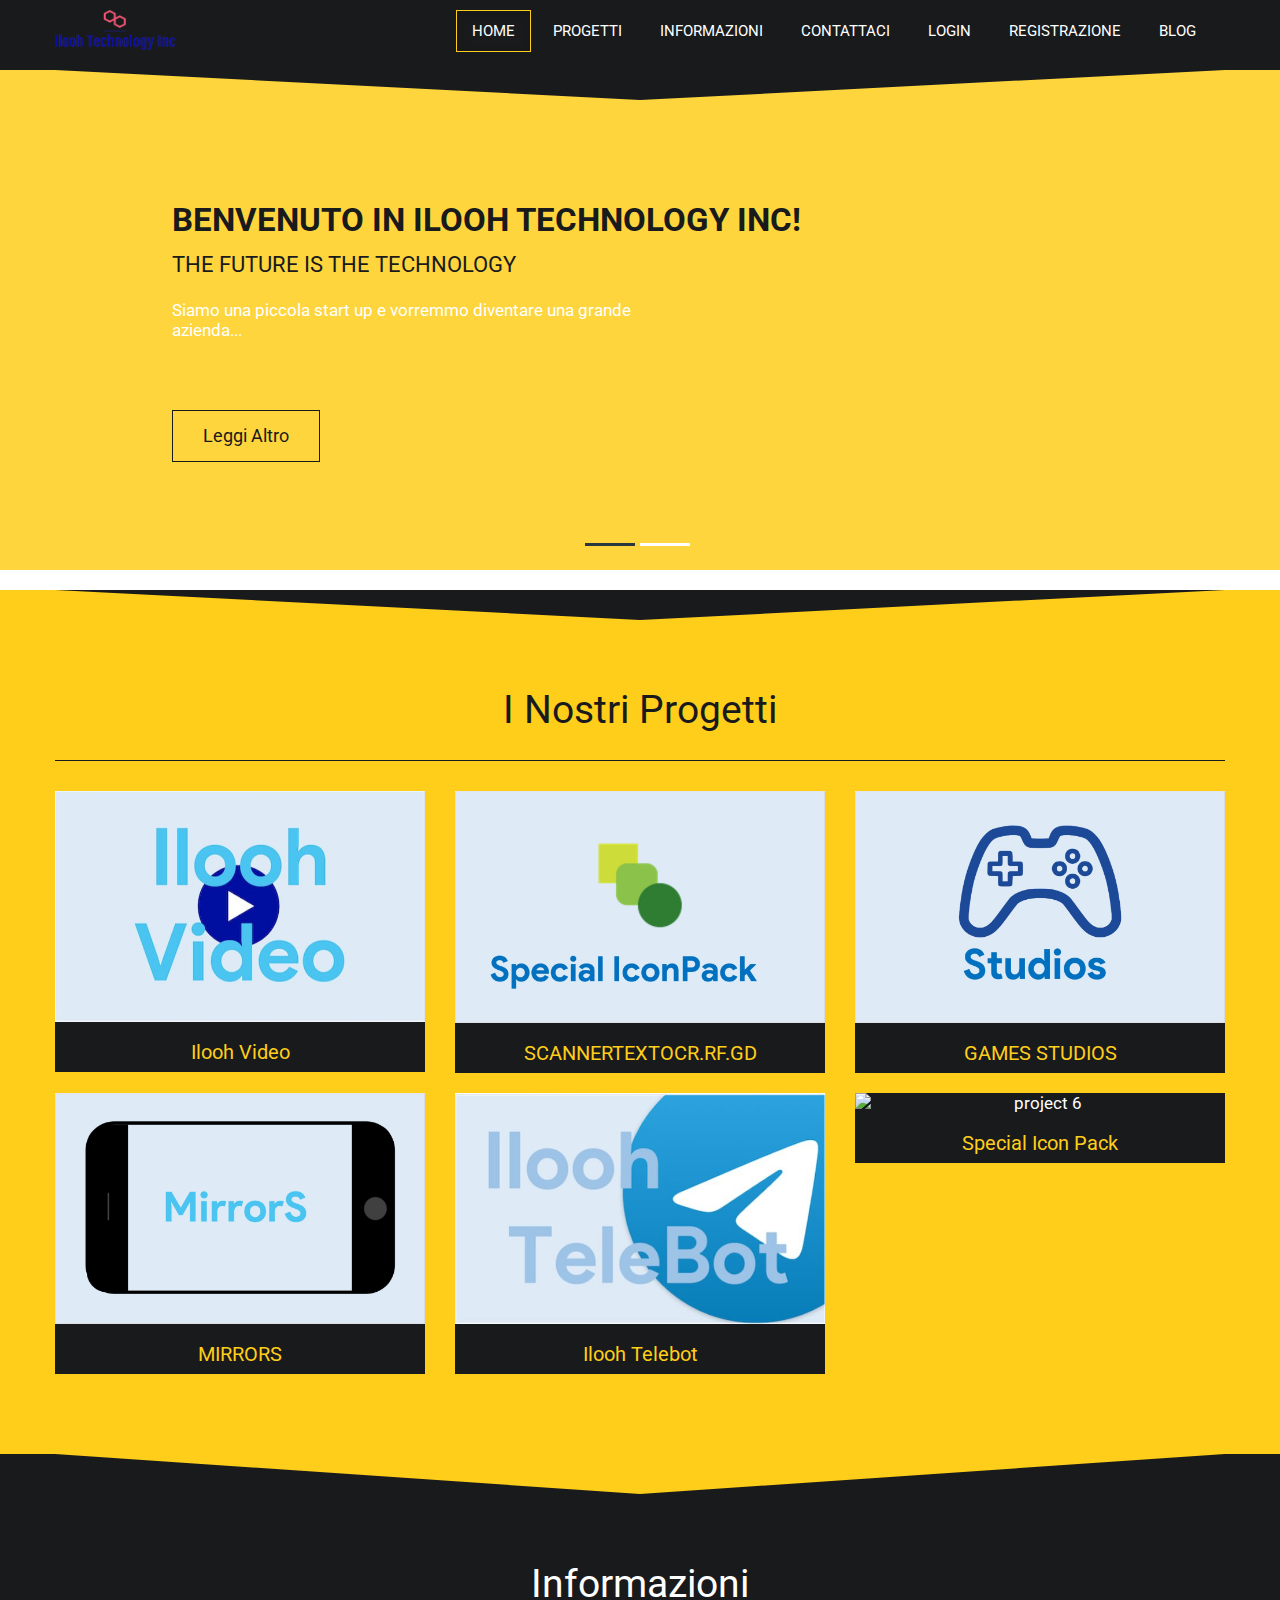
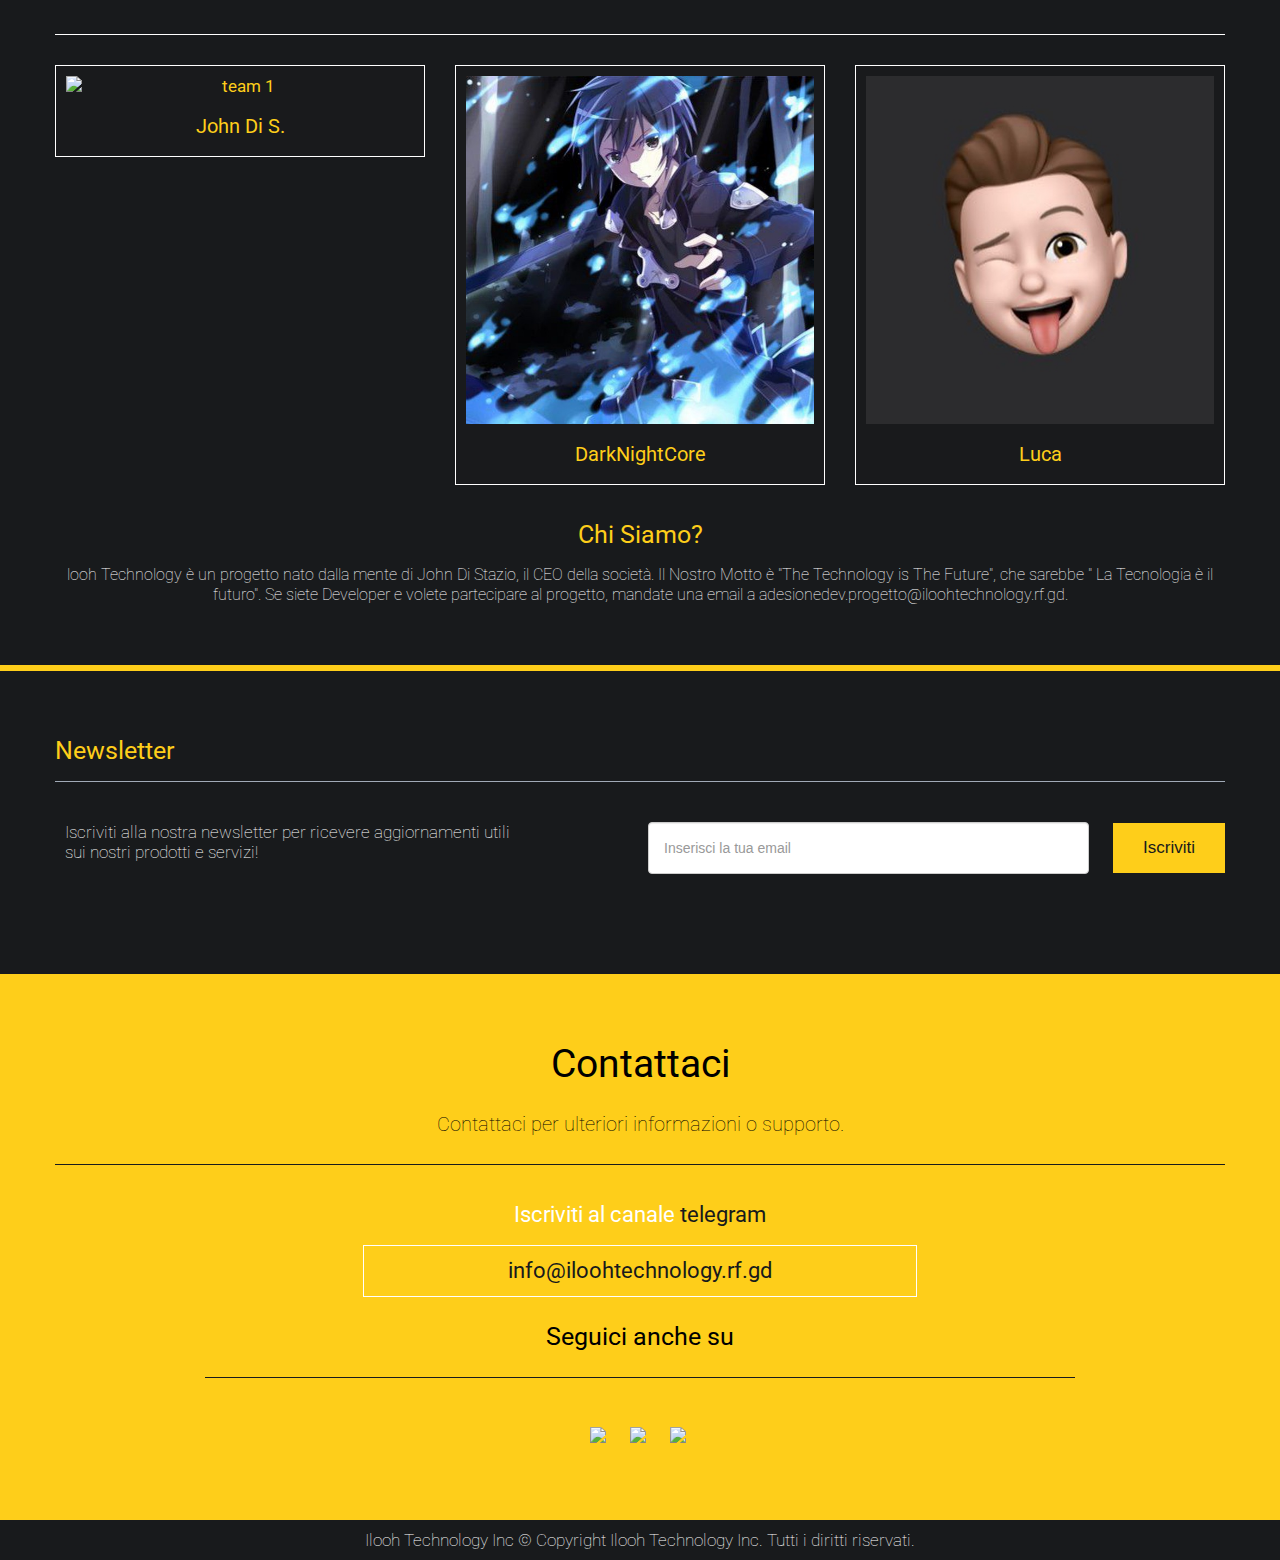
==== commit 3c73a419: "Update index.html" ====
--- a/index.html
+++ b/index.html
@@ -24,7 +24,7 @@
         <link rel="apple-touch-icon-precomposed" sizes="114x114" href="apple-touch-icon-114.png">
         <link rel="apple-touch-icon-precomposed" sizes="72x72" href="apple-touch-icon-72.png">
         <link rel="apple-touch-icon-precomposed" href="apple-touch-icon-57.png">
-        <link rel="shortcut icon" href="favicon.ico">
+        <link rel="shortcut icon" href="logo.png">
  
   </head>
     
@@ -46,7 +46,7 @@
                             <li class="active"><a href="https://iloohtechnology.ml">Home</a></li>
                             <li><a href="#progetti">Progetti</a></li>
                             <li><a href="#info">Informazioni</a></li>
-                            <li><a href="#contatti">Contattaci</a></li>
+                            <li><a href="#contattaci">Contattaci</a></li>
                             <li><a href="https://www.iloohtechnology.ml/.netlify/identity">Login</a></li>
                             <li><a href="https://www.iloohtechnology.ml/.netlify/identity">Registrazione</a></li>
                             <li><a href="https://blog.iloohtechnology.ml/">Blog</a></li>
@@ -126,7 +126,7 @@
                     <!-- Start details for portfolio project 2 -->
                     <div id="slidingDiv1" class="toggleDiv row-fluid single-project">
                         <div class="span6">
-                            <img src="Portfolio02.png" alt="project 2">
+                         <img src="IMG_20210813_210453_175.jpg" alt="project 2">
                         </div>
                         <div class="span6">
                             <div class="project-description">
@@ -257,7 +257,7 @@
                         </li>
                         <li class="span4 mix photo">
                             <div class="thumbnail">
-                                <img src="images/Portfolio02.png" alt="project 2">
+                                <img src="IMG_20210813_210453_175.jpg" alt="project 2">
                                 <a href="#single-project" class="show_hide more" rel="#slidingDiv1">
                                     <i class="icon-plus"></i>
                                 </a>
@@ -384,7 +384,7 @@
         </div>
         <!-- Newsletter section end -->
         <!-- Contact section start -->
-        <div id="contact" class="contact">
+        <div id="contattaci" class="contact">
             <div class="section secondary-section">
                 <div class="container">
                     <div class="title">
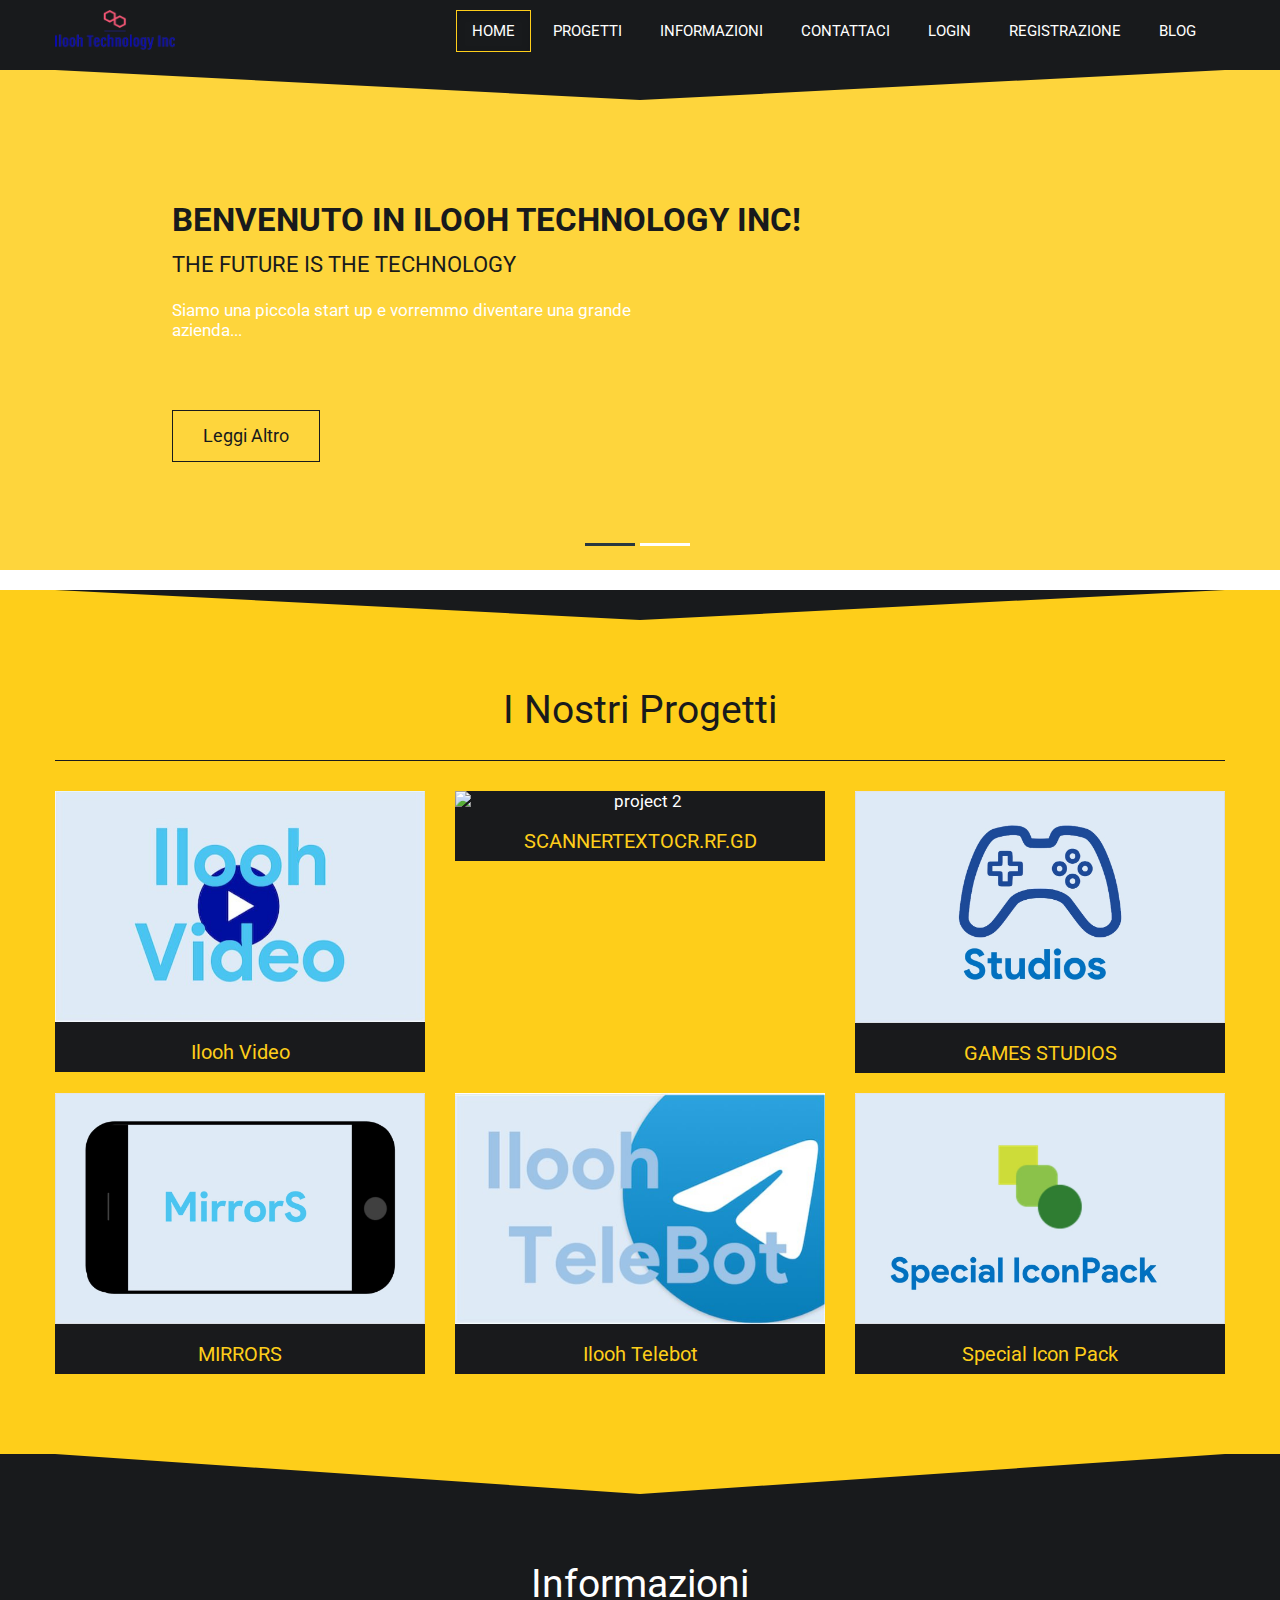
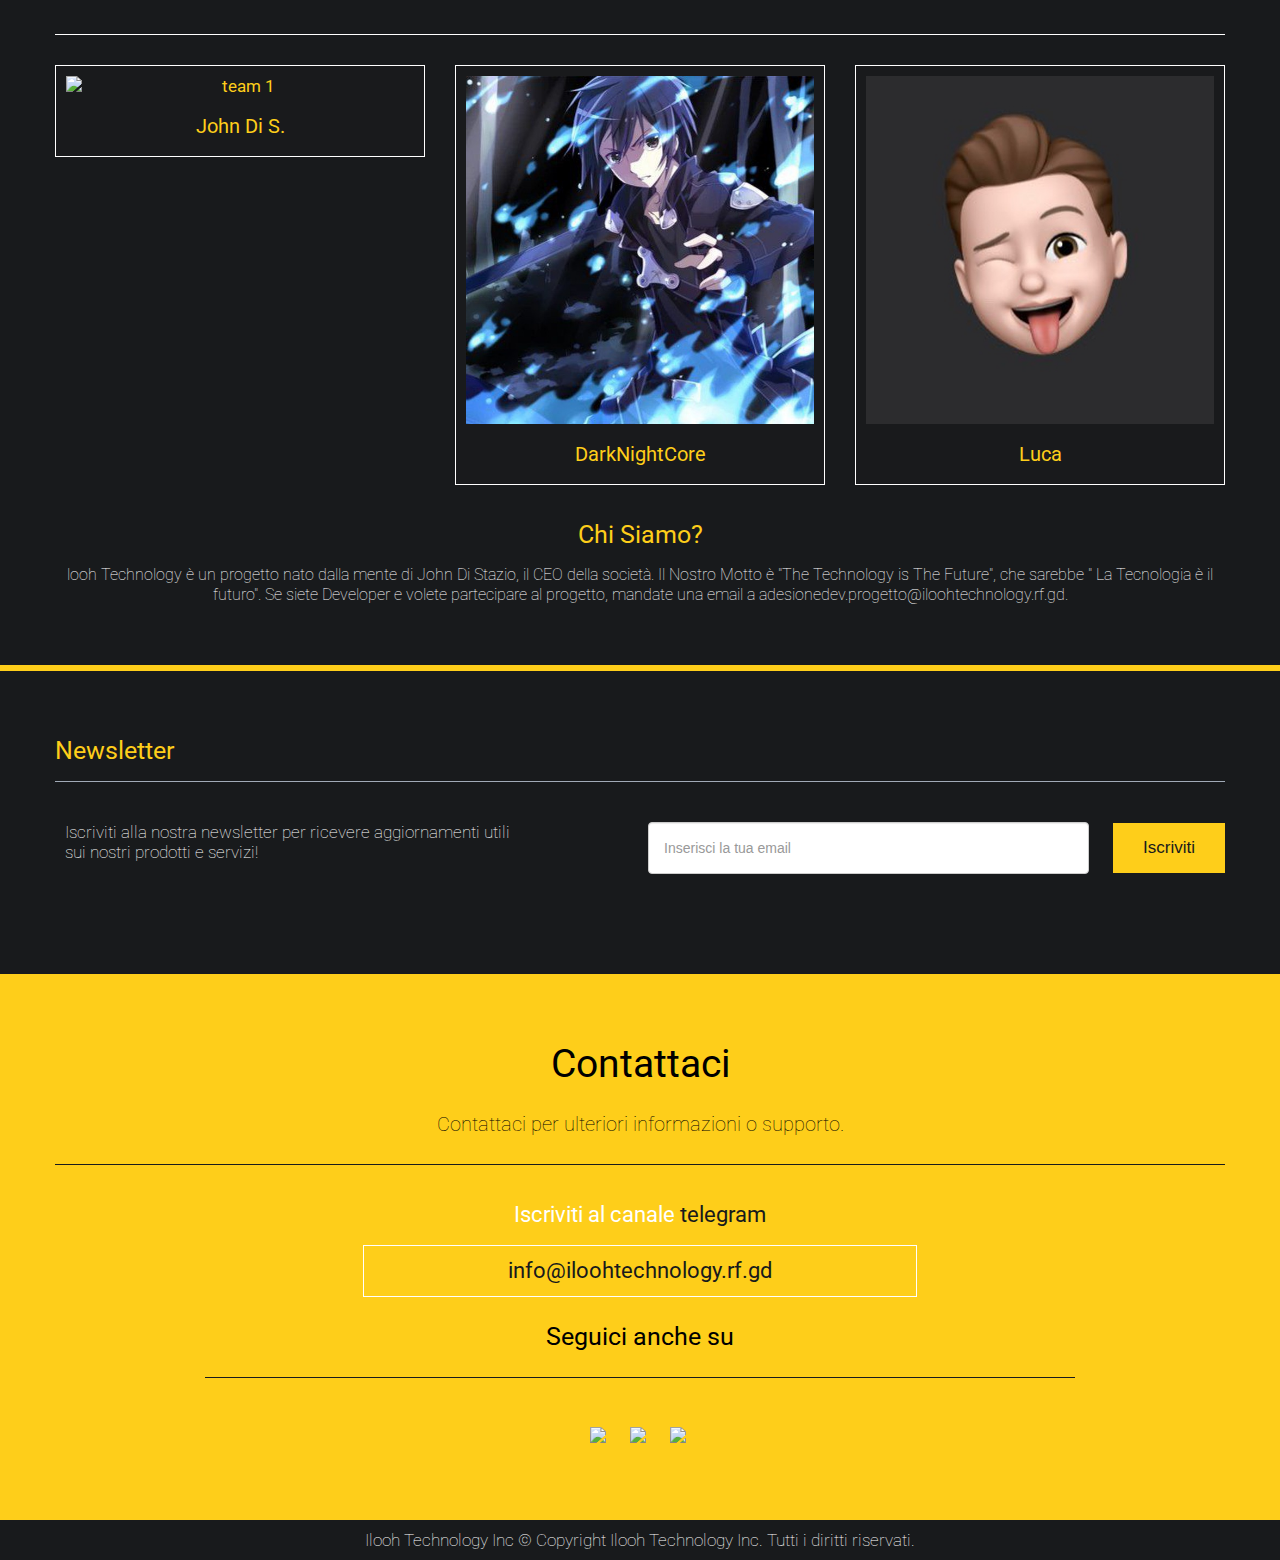
==== commit d9ed1a92: "Update index.html" ====
--- a/index.html
+++ b/index.html
@@ -126,7 +126,7 @@
                     <!-- Start details for portfolio project 2 -->
                     <div id="slidingDiv1" class="toggleDiv row-fluid single-project">
                         <div class="span6">
-                         <img src="IMG_20210813_210453_175.jpg" alt="project 2">
+                         <img src="IMG_20210813_205810_047.jpg" alt="project 2">
                         </div>
                         <div class="span6">
                             <div class="project-description">
@@ -222,7 +222,7 @@
                     <!-- Start details for portfolio project 6 -->
                     <div id="slidingDiv5" class="toggleDiv row-fluid single-project">
                         <div class="span6">
-                            <img src="Portfolio06.png" alt="project 6">
+                            <img src="IMG_20210813_210453_175.jpg" alt="project 6">
                         </div>
                         <div class="span6">
                             <div class="project-description">
@@ -257,7 +257,7 @@
                         </li>
                         <li class="span4 mix photo">
                             <div class="thumbnail">
-                                <img src="IMG_20210813_210453_175.jpg" alt="project 2">
+                                <img src="IMG_20210813_205810_047.jpg" alt="project 2">
                                 <a href="#single-project" class="show_hide more" rel="#slidingDiv1">
                                     <i class="icon-plus"></i>
                                 </a>
@@ -297,7 +297,7 @@
                         </li>
                         <li class="span4 mix identity">
                             <div class="thumbnail">
-                                <img src="Portfolio06.png" alt="project 6">
+                                <img src="IMG_20210813_210453_175.jpg" alt="project 6">
                                 <a href="#single-project" class="show_hide more" rel="#slidingDiv5">
                                     <i class="icon-plus"></i>
                                 </a>
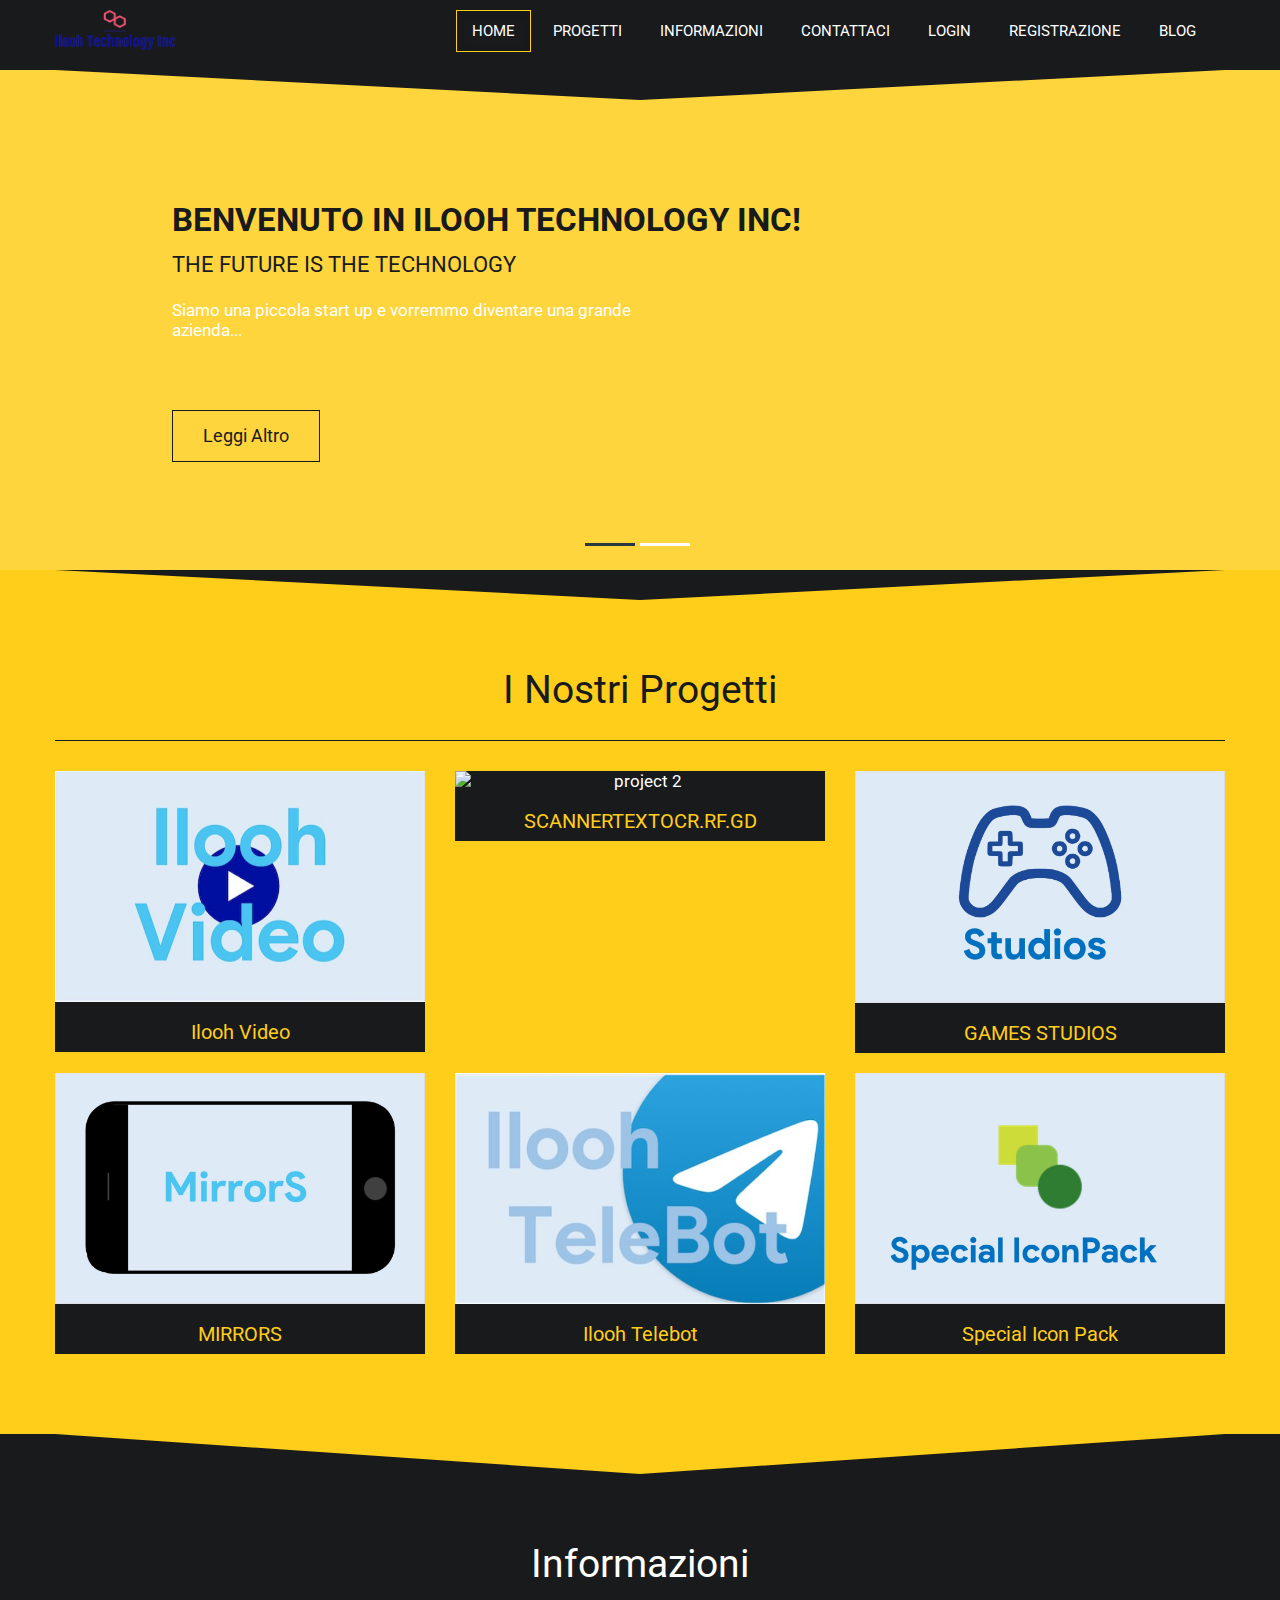
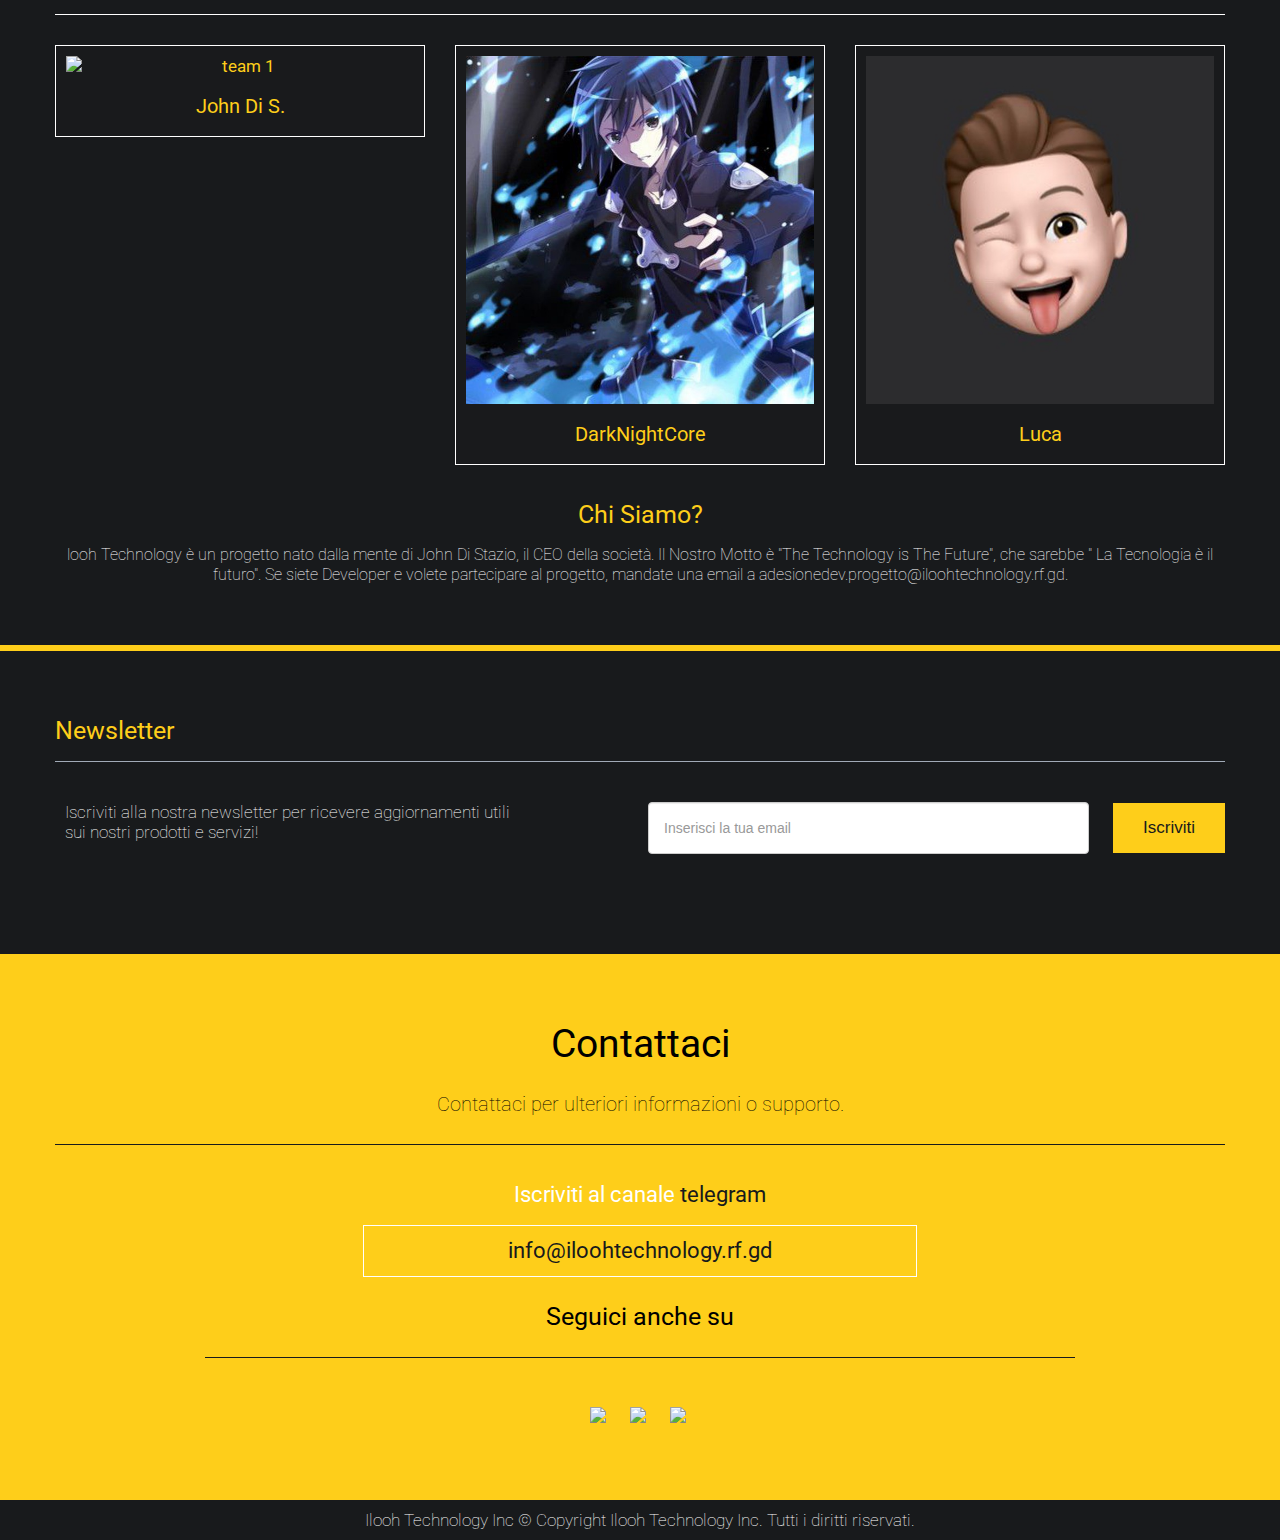
==== commit b5734a6f: "Update index.html" ====
--- a/index.html
+++ b/index.html
@@ -91,7 +91,7 @@
                     <!-- End cSlide navigation arrows -->
                 </div>
             </div>
-        <
+        
         <!-- Portfolio section start -->
         <div class="section secondary-section " id="progetti">
             <div class="triangle"></div>
